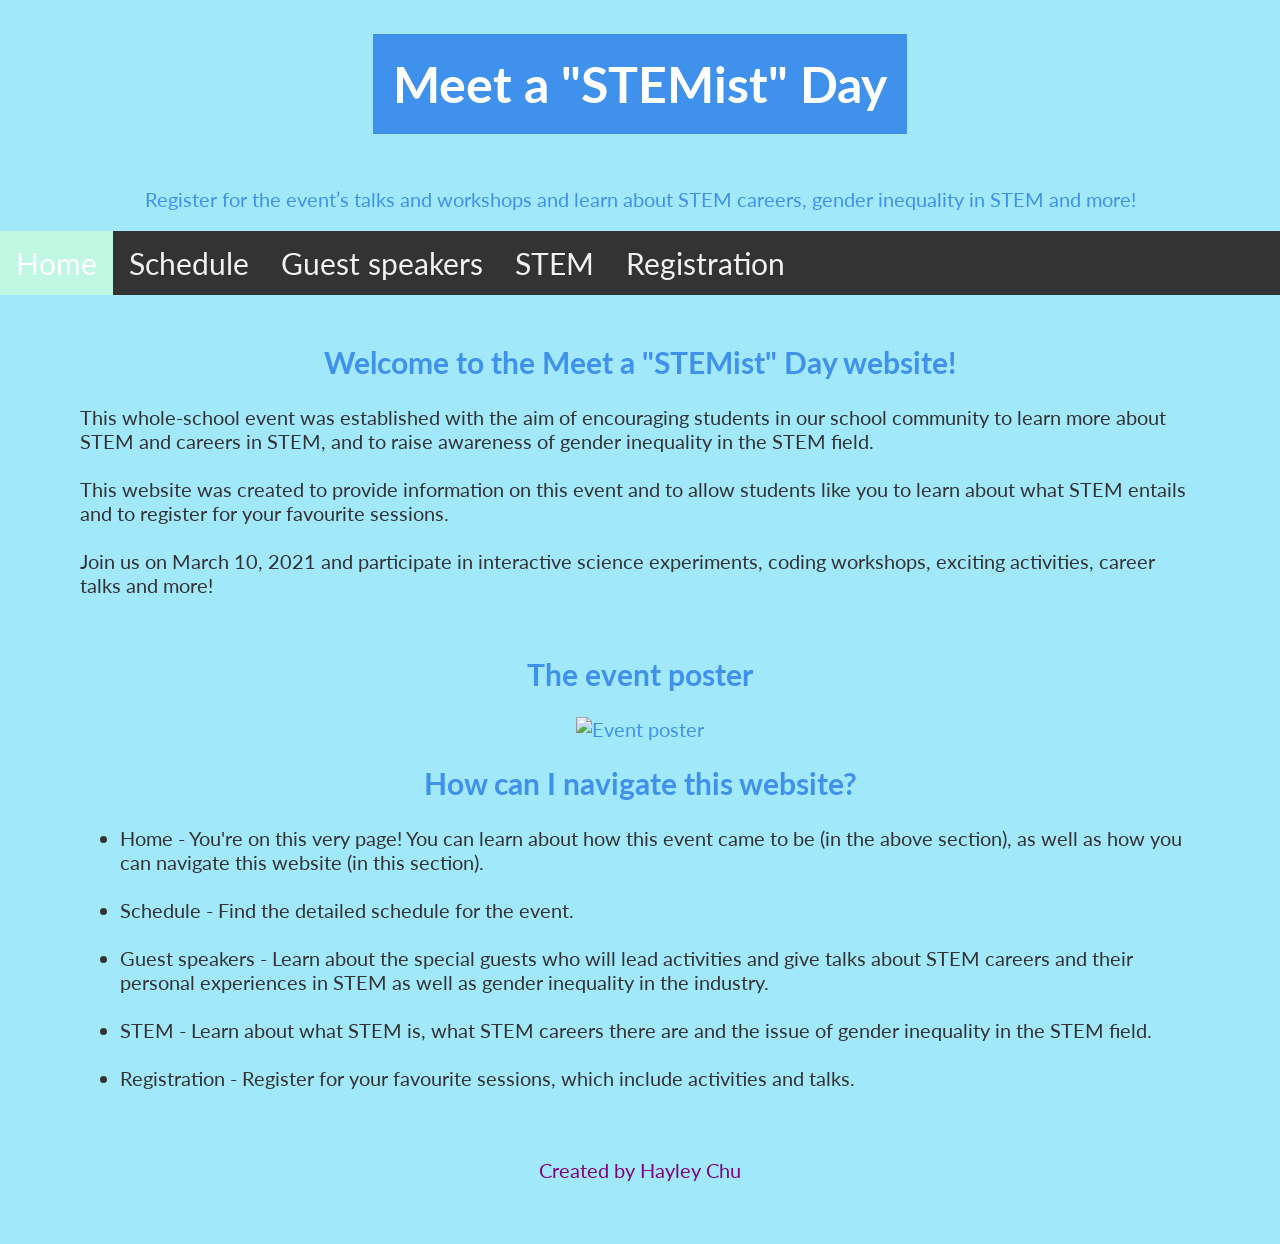
==== homepage.html @ 4e9ccbab "Commit" ====
<!DOCTYPE html>
<html>

<head>
<link rel="stylesheet" type="text/css" href="homepage.css">
<title>
  STEM website
</title>
</head>


<body>
<header>
<h1>
  Meet a "STEMist" Day
</h1>
</header>
<p>
  Register for the event’s talks and workshops and learn about STEM careers, 
  gender inequality in STEM and more!
</p>

<div class="nav">
  <a class="active" href="homepage.html">Home</a>
  <a href="schedule.html">Schedule</a>
  <a href="speakers.html">Guest speakers</a>
  <a href="STEM.html">STEM</a>
  <a href="registration.html">Registration</a>
</div>
<br>

<h2>Welcome to the Meet a "STEMist" Day website!</h2>
<div class="text">
  This whole-school event was established with the aim of encouraging students 
  in our school community to learn more about STEM and careers in STEM, and to 
  raise awareness of gender inequality in the STEM field.<br><br>
  This website was created to provide information on this event and to allow 
  students like you to learn about what STEM entails and to register for your 
  favourite sessions.<br><br>
  Join us on March 10, 2021 and participate in interactive science experiments, 
  coding workshops, exciting activities, career talks and more!
</div>
<br>

<h2>The event poster</h2>
<img src="file:///Users/student/Documents/Hayley%20Chu%20YCIS/13B/Computer%20Science/CS%20IA%20Documentation/Poster.png" alt="Event poster" width="500">
<br>

<h2>How can I navigate this website?</h2>
<div class="text">
  <ul>
    <li>Home - You're on this very page! You can learn about how this event came to be 
    (in the above section), as well as how you can navigate this website (in this 
    section).<br><br></li>
    <li>Schedule - Find the detailed schedule for the event.<br><br></li>
    <li>Guest speakers - Learn about the special guests who will lead activities and 
    give talks about STEM careers and their personal experiences in STEM as well as 
    gender inequality in the industry.<br><br></li>
    <li>STEM - Learn about what STEM is, what STEM careers there are and the issue of 
    gender inequality in the STEM field.<br><br></li>
    <li>Registration - Register for your favourite sessions, which include activities 
    and talks.<br><br></li>
  </ul>
</div>
</body>

<footer>
<br>
  Created by Hayley Chu
</footer>
<p></p>
</html>
---- homepage.css ----
@import url('https://fonts.googleapis.com/css2?family=Lato&family=Libre+Franklin:ital,wght@0,100;0,400;0,700;1,100;1,400;1,700&family=Lora&display=swap');

body {
  color: rgb(64,145,236);
  background-color: rgb(161,232,250);
  font-size: 20px;
  text-align: center;
  margin: 0 auto;
  margin-bottom: 0;
  font-family: "Lato", sans-serif;
}

h1 {
  color: white;
  background-color: rgb(64,145,236);
  font-size: 50px;
  display: inline-block;
  padding: 20px;
  font-family: "Lato", sans-serif;
}

h2 {
  color: rgb(64,145,236);
  font-size: 30px;
  font-family: "Lato", sans-serif;
}

p {
  font-size: 20px;
}

.text {
  font-size: 20px;
  color: #333;
  text-align: left;
  margin: 10px 80px;
}
      
/* Add a black background color to the top navigation */
.nav {
  background-color: #333;
  overflow: hidden;
}
      
/* Style the links inside the navigation bar */
.nav a {
  float: left;
  color: #f2f2f2;
  text-align: center;
  padding: 14px 16px;
  text-decoration: none;
  font-size: 30px;
}
      
/* Change the color of links on hover */
.nav a:hover {
  background-color: #ddd;
  color: black;
}
      
/* Add mint green color to the active/current link */
.nav a.active {
  background-color: #BFF7E2;
  color: white;
}

footer {
  font-size: 20px;
  text-align: center;
  color: purple;
  margin-bottom: 0;
  height: 10vh;
  bottom: 0;
}
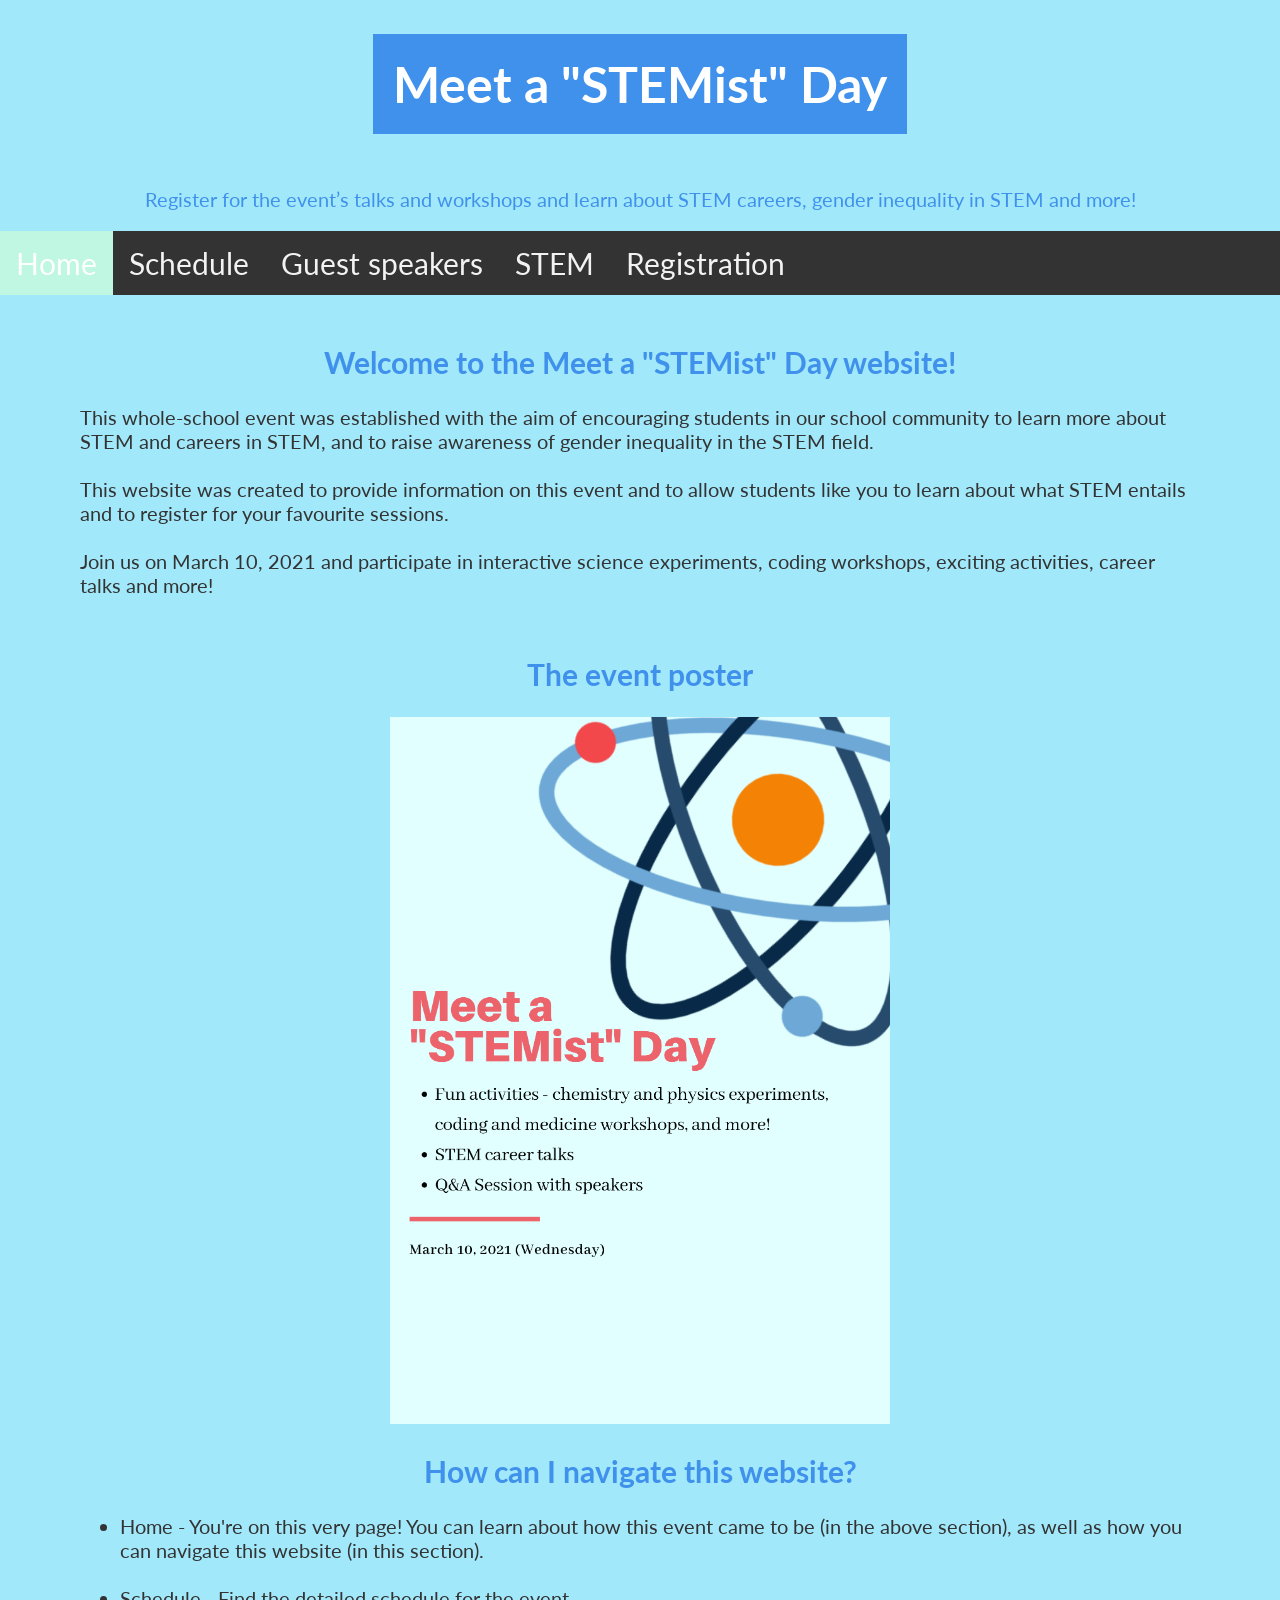
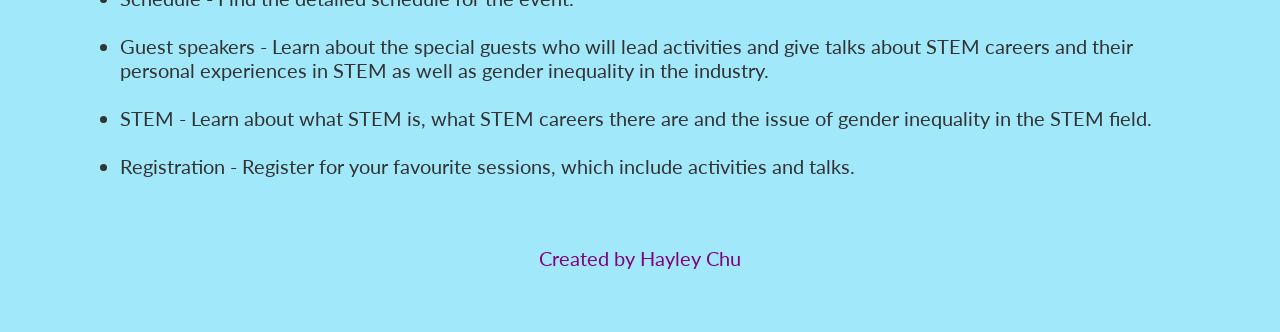
==== commit cb9cc334: "Commit" ====
--- a/homepage.html
+++ b/homepage.html
@@ -43,7 +43,7 @@
 <br>
 
 <h2>The event poster</h2>
-<img src="file:///Users/student/Documents/Hayley%20Chu%20YCIS/13B/Computer%20Science/CS%20IA%20Documentation/Poster.png" alt="Event poster" width="500">
+<img src="Poster.png" alt="Event poster" width="500">
 <br>
 
 <h2>How can I navigate this website?</h2>
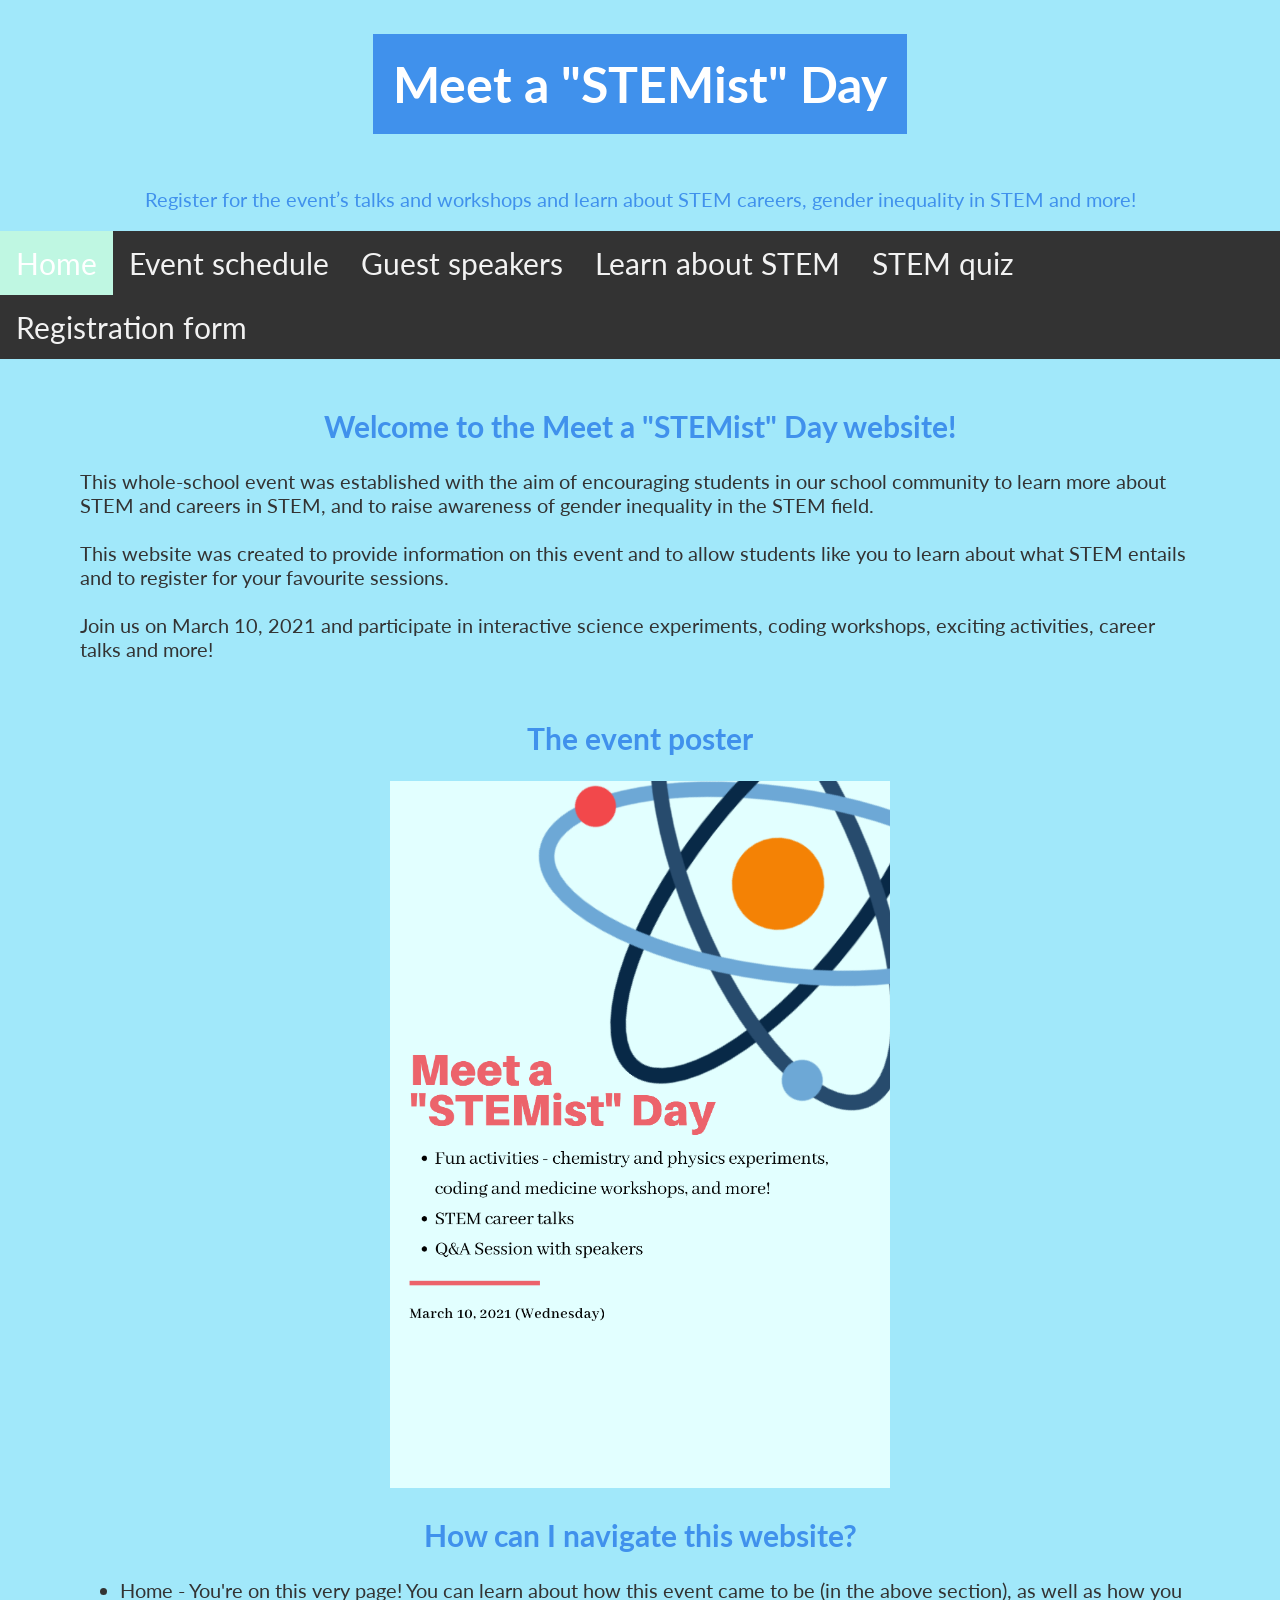
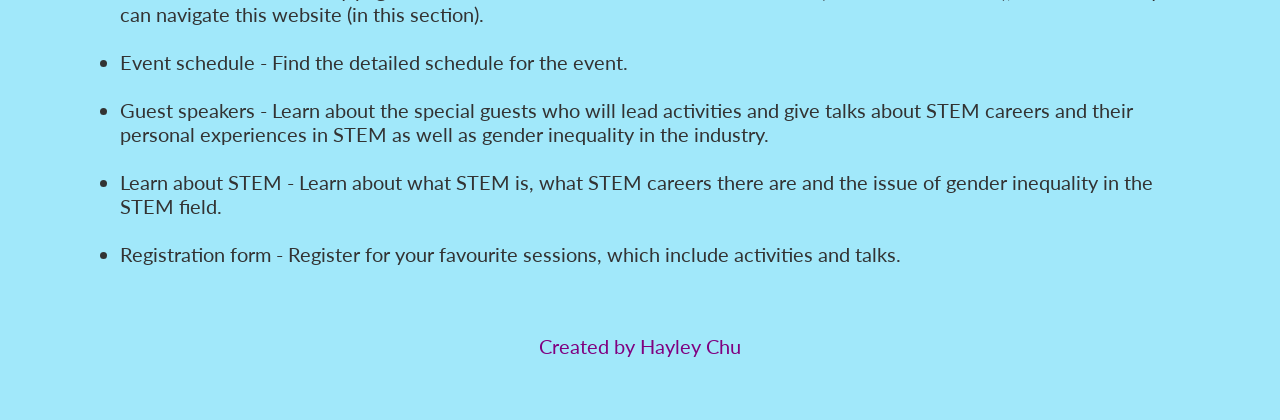
==== commit 52f67c39: "Commit" ====
--- a/homepage.html
+++ b/homepage.html
@@ -8,6 +8,8 @@
 </title>
 </head>
 
+
+<!--Header and navigation bar-->
 
 <body>
 <header>
@@ -22,12 +24,16 @@
 
 <div class="nav">
   <a class="active" href="homepage.html">Home</a>
-  <a href="schedule.html">Schedule</a>
+  <a href="schedule.html">Event schedule</a>
   <a href="speakers.html">Guest speakers</a>
-  <a href="STEM.html">STEM</a>
-  <a href="registration.html">Registration</a>
+  <a href="STEM.html">Learn about STEM</a>
+  <a href="quiz.html">STEM quiz</a>
+  <a href="registration.html">Registration form</a>
 </div>
 <br>
+
+
+<!--Information about the website-->
 
 <h2>Welcome to the Meet a "STEMist" Day website!</h2>
 <div class="text">
@@ -52,17 +58,20 @@
     <li>Home - You're on this very page! You can learn about how this event came to be 
     (in the above section), as well as how you can navigate this website (in this 
     section).<br><br></li>
-    <li>Schedule - Find the detailed schedule for the event.<br><br></li>
+    <li>Event schedule - Find the detailed schedule for the event.<br><br></li>
     <li>Guest speakers - Learn about the special guests who will lead activities and 
     give talks about STEM careers and their personal experiences in STEM as well as 
     gender inequality in the industry.<br><br></li>
-    <li>STEM - Learn about what STEM is, what STEM careers there are and the issue of 
+    <li>Learn about STEM - Learn about what STEM is, what STEM careers there are and the issue of 
     gender inequality in the STEM field.<br><br></li>
-    <li>Registration - Register for your favourite sessions, which include activities 
+    <li>Registration form - Register for your favourite sessions, which include activities 
     and talks.<br><br></li>
   </ul>
 </div>
 </body>
+
+
+<!--Footer-->
 
 <footer>
 <br>
